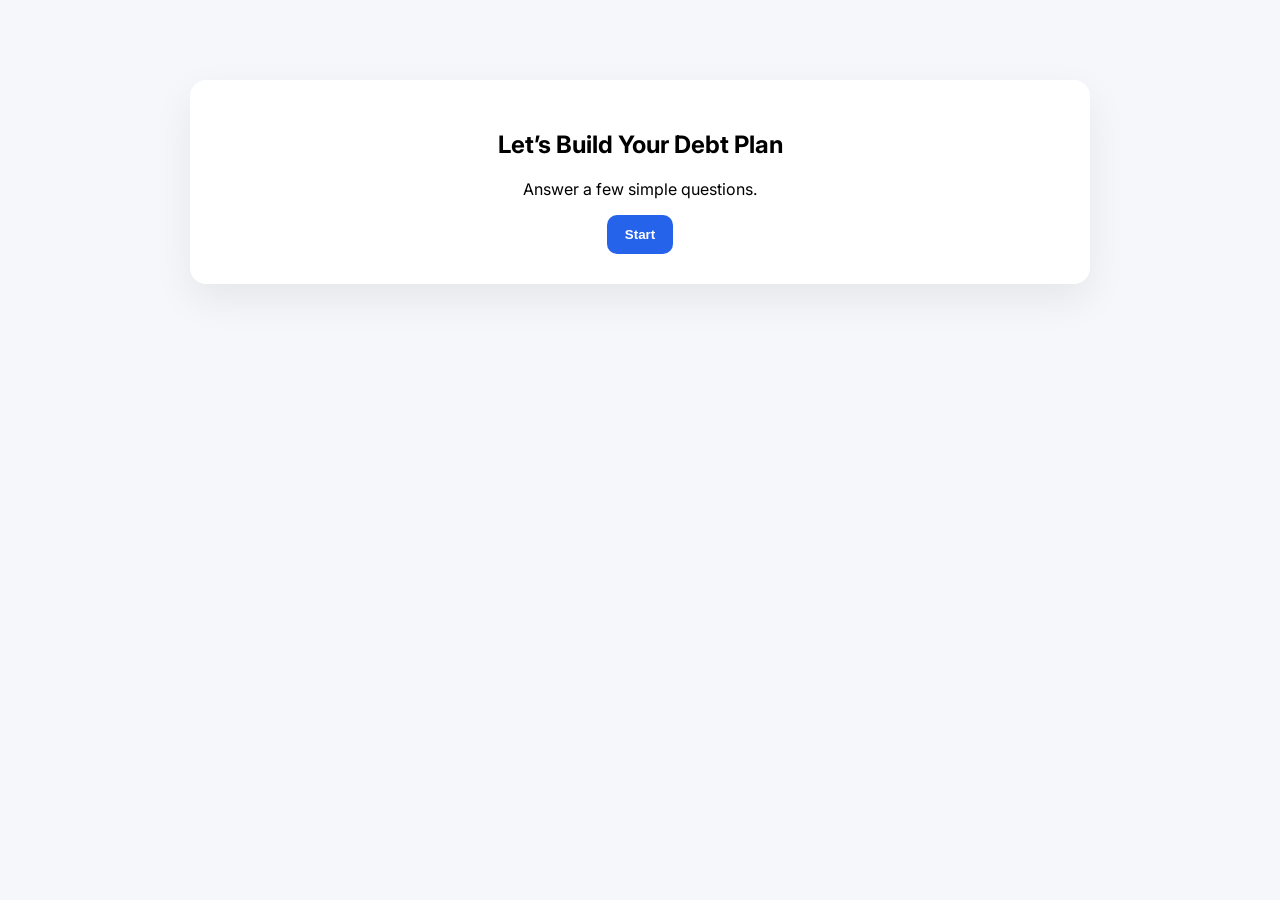
==== quiz.html @ d2f84f11 "Add files via upload" ====
<!doctype html>
<html lang="en">
<head>
<meta charset="utf-8"/>
<meta name="viewport" content="width=device-width, initial-scale=1"/>
<title>Debt Quiz</title>
<link href="https://fonts.googleapis.com/css2?family=Inter:wght@400;600;700;800;900&display=swap" rel="stylesheet">
<link rel="stylesheet" href="style.css"/>
</head>
<body>

<div class="container">

<section id="quizIntro" class="card center">
<h1>Let’s Build Your Debt Plan</h1>
<p>Answer a few simple questions.</p>
<button class="btn primary" id="startQuiz">Start</button>
</section>

<section id="quizSection" class="card" hidden>
<div class="progress"><div id="progressBar"></div></div>
<div id="questionContainer"></div>
</section>

<section id="resultSection" class="card center" hidden>
<h2 id="resultTitle"></h2>
<p>Enter your email to unlock your personalized plan.</p>
<input type="email" id="userEmail" placeholder="Enter your email">
<br><br>
<button class="btn primary" onclick="unlockTracker()">Unlock My Plan</button>
</section>

</div>

<script src="quiz.js"></script>
</body>
</html>
---- style.css ----
body{font-family:Inter,sans-serif;background:#f5f7fb;margin:0;padding:0;}
.container{max-width:900px;margin:60px auto;padding:20px;}
.nav{background:white;padding:15px 0;box-shadow:0 4px 15px rgba(0,0,0,.05);}
.nav-inner{display:flex;justify-content:space-between;align-items:center;}
.logo{font-weight:800;font-size:20px;}
.hero{text-align:center;margin-top:60px;}
.card{background:white;padding:30px;border-radius:16px;box-shadow:0 15px 40px rgba(0,0,0,.07);}
.center{text-align:center;}
.btn{padding:12px 18px;border-radius:10px;border:none;font-weight:700;cursor:pointer;text-decoration:none;display:inline-block;}
.primary{background:#2563eb;color:white;}
.large{font-size:18px;margin-top:20px;}
.option{display:block;background:#f1f1f1;padding:14px;margin:10px 0;border-radius:10px;cursor:pointer;font-weight:600;}
.option:hover{background:#e4e4e4;}
.progress{height:8px;background:#eee;border-radius:10px;margin-bottom:20px;overflow:hidden;}
#progressBar{height:100%;width:0;background:#2563eb;transition:width .3s ease;}
input{padding:8px;margin:5px 5px 5px 0;border-radius:6px;border:1px solid #ccc;}
ul{padding-left:20px;}
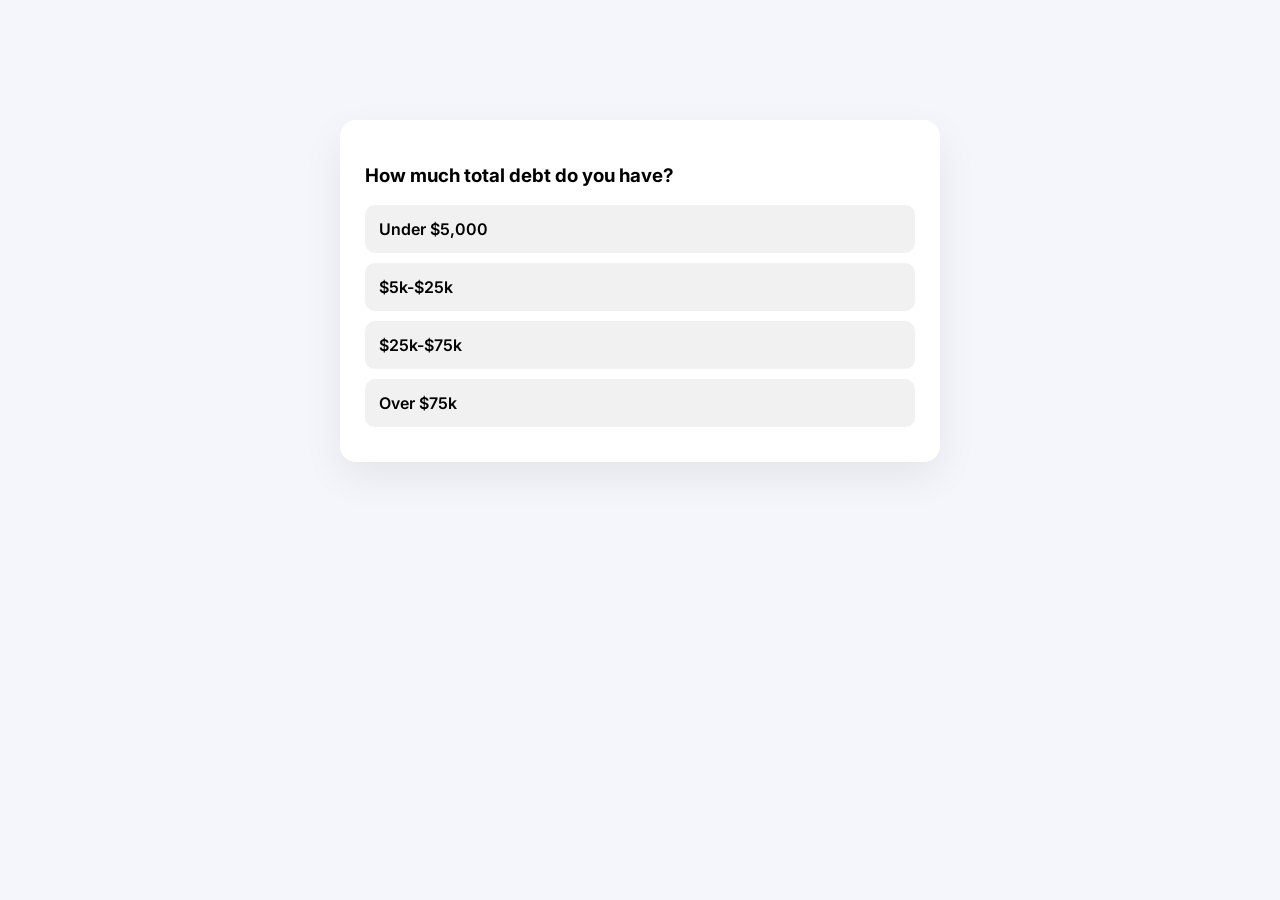
==== commit 4a781915: "Add files via upload" ====
--- a/quiz.html
+++ b/quiz.html
@@ -9,27 +9,8 @@
 </head>
 <body>
 
-<div class="container">
-
-<section id="quizIntro" class="card center">
-<h1>Let’s Build Your Debt Plan</h1>
-<p>Answer a few simple questions.</p>
-<button class="btn primary" id="startQuiz">Start</button>
-</section>
-
-<section id="quizSection" class="card" hidden>
-<div class="progress"><div id="progressBar"></div></div>
-<div id="questionContainer"></div>
-</section>
-
-<section id="resultSection" class="card center" hidden>
-<h2 id="resultTitle"></h2>
-<p>Enter your email to unlock your personalized plan.</p>
-<input type="email" id="userEmail" placeholder="Enter your email">
-<br><br>
-<button class="btn primary" onclick="unlockTracker()">Unlock My Plan</button>
-</section>
-
+<div class="quiz-container">
+  <div class="card" id="quizCard"></div>
 </div>
 
 <script src="quiz.js"></script>
--- a/style.css
+++ b/style.css
@@ -1,18 +1,15 @@
 
-body{font-family:Inter,sans-serif;background:#f5f7fb;margin:0;padding:0;}
-.container{max-width:900px;margin:60px auto;padding:20px;}
-.nav{background:white;padding:15px 0;box-shadow:0 4px 15px rgba(0,0,0,.05);}
-.nav-inner{display:flex;justify-content:space-between;align-items:center;}
-.logo{font-weight:800;font-size:20px;}
-.hero{text-align:center;margin-top:60px;}
-.card{background:white;padding:30px;border-radius:16px;box-shadow:0 15px 40px rgba(0,0,0,.07);}
-.center{text-align:center;}
-.btn{padding:12px 18px;border-radius:10px;border:none;font-weight:700;cursor:pointer;text-decoration:none;display:inline-block;}
-.primary{background:#2563eb;color:white;}
-.large{font-size:18px;margin-top:20px;}
+body{font-family:Inter,sans-serif;background:#f4f6fb;margin:0;padding:20px;}
+.nav{background:white;padding:15px 30px;box-shadow:0 5px 20px rgba(0,0,0,.05);}
+.nav-inner{display:flex;justify-content:space-between;align-items:center;max-width:1000px;margin:0 auto;}
+.logo{font-weight:800;}
+.hero{max-width:1000px;margin:60px auto;text-align:left;}
+.hero h1{font-size:40px;margin-bottom:15px;}
+.btn{padding:12px 18px;border-radius:10px;text-decoration:none;display:inline-block;font-weight:700;}
+.primary{background:#ec4899;color:white;}
+.tracker{max-width:800px;margin:60px auto;background:white;padding:25px;border-radius:16px;box-shadow:0 15px 40px rgba(0,0,0,.07);}
+.quiz-container{max-width:600px;margin:100px auto;}
+.card{background:white;padding:25px;border-radius:16px;box-shadow:0 15px 40px rgba(0,0,0,.07);}
 .option{display:block;background:#f1f1f1;padding:14px;margin:10px 0;border-radius:10px;cursor:pointer;font-weight:600;}
 .option:hover{background:#e4e4e4;}
-.progress{height:8px;background:#eee;border-radius:10px;margin-bottom:20px;overflow:hidden;}
-#progressBar{height:100%;width:0;background:#2563eb;transition:width .3s ease;}
-input{padding:8px;margin:5px 5px 5px 0;border-radius:6px;border:1px solid #ccc;}
-ul{padding-left:20px;}
+input{padding:8px;margin-top:10px;border-radius:6px;border:1px solid #ccc;width:100%;}
